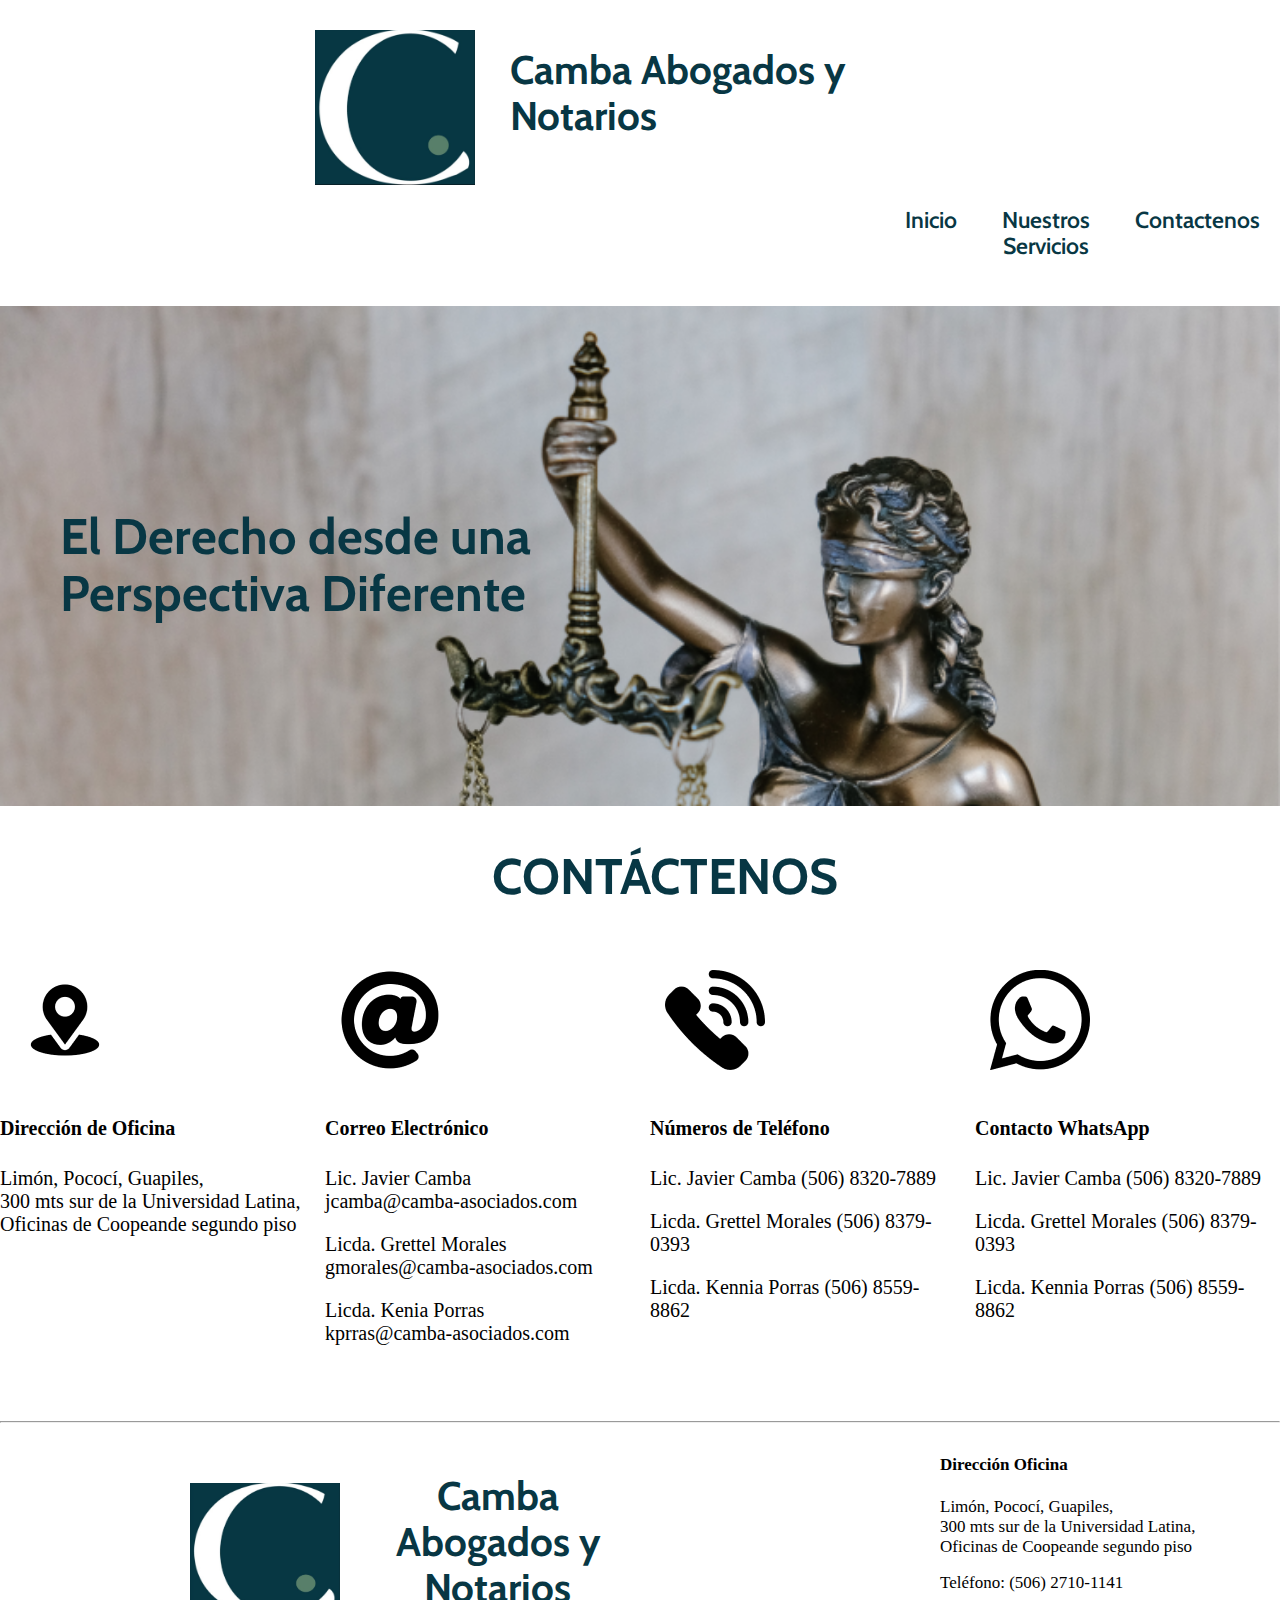
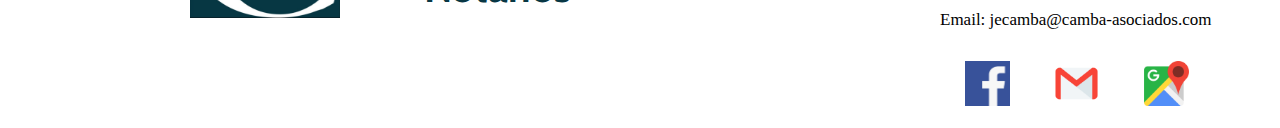
==== contactenos.html @ 41d9d63f "update" ====
<!DOCTYPE html>
<html lang="es">
<head>
    <meta charset="UTF-8">
    <meta http-equiv="X-UA-Compatible" content="IE=edge">
    <meta name="viewport" content="width=device-width, initial-scale=1.0">
    <title>Camba & Asociados</title>
    <link rel="stylesheet" href="css/normalize.css">
    <link rel="preconnect" href="https://fonts.googleapis.com">
    <link rel="preconnect" href="https://fonts.gstatic.com" crossorigin>
    <link href="https://fonts.googleapis.com/css2?family=Cabin:wght@500&display=swap" rel="stylesheet">
    <link href="css/style.css" rel="stylesheet">
</head>
<body>
    <header>
        <img class="top-logo" src="images/logo-blanco1.png" alt="logo">
        <h1>Camba Abogados y Notarios<h1>

            <nav class="barra-navegacion">
                <a href="#">Inicio</a>
                <a href="#">Nuestros Servicios</a>
                <a href="#">Contactenos</a>
            </nav>

    </header>
    <section class="hero">
        <div>
            <h2 class="quote">El Derecho desde una <br> Perspectiva Diferente</h2>
            </div>            
        </div><!--contenido hero-->
    </section> 
    
    <main>        
        <section>
            <h2 class="contacto">CONTÁCTENOS</h2>
            <div class="bloques">
                <div class="bloque">
                    <img src="images/address-icon.png" alt="address">
                    <h4 class="bloque__titulo">Dirección de Oficina</h4>
                    <p>Limón, Pococí, Guapiles, <br>300 mts sur de la Universidad Latina, <br>Oficinas de Coopeande segundo piso</p>
                    <iframe src="https://www.google.com/maps/embed?pb=!1m14!1m8!1m3!1d15706.594326573171!2d-83.7876982!3d10.2091665!3m2!1i1024!2i768!4f13.1!3m3!1m2!1s0x8fa0b873ca61c4b9%3A0x73fcfeb5be4cdff4!2sCoopeAnde%20Gu%C3%A1piles!5e0!3m2!1ses-419!2scr!4v1677804768392!5m2!1ses-419!2scr" width="300" height="150" style="border:0;" allowfullscreen="" loading="lazy" referrerpolicy="no-referrer-when-downgrade"></iframe>
                </div>

                <div class="bloque">
                    <img src="images/email-icon.png" alt="email">
                    <h4 class="bloque__titulo">Correo Electrónico</h4>
                    <p>Lic. Javier Camba<br>jcamba@camba-asociados.com</p>
                    <p>Licda. Grettel Morales<br>gmorales@camba-asociados.com</p>
                    <p>Licda. Kenia Porras<br>kprras@camba-asociados.com</p>
                </div>

                <div class="bloque">
                    <img src="images/phone-icon.png" alt="phone">
                    <h4>Números de Teléfono</h4>
                    <p>Lic. Javier Camba (506) 8320-7889</p>
                    <p>Licda. Grettel Morales (506) 8379-0393</p>
                    <p>Licda. Kennia Porras (506) 8559-8862</p>
                </div>

                <div class="bloque">
                    <img src="images/whatsapp-icon.png" alt="whatsapp">
                    <h4>Contacto WhatsApp</h4>
                    <p>Lic. Javier Camba (506) 8320-7889</p>
                    <p>Licda. Grettel Morales (506) 8379-0393</p>
                    <p>Licda. Kennia Porras (506) 8559-8862</p>
                </div>
            </div>
        </section>    
    </main>
    <hr>
    <footer>
        <section class="abogados">
            <img class="bottom-logo" src="images/logo-blanco1.png" alt="logo">
            <h3 class="abogados-titulo">Camba Abogados y Notarios</h3>       
        </section>
        <div class="contact">
            <h4>Dirección Oficina</h4>
            <p>Limón, Pococí, Guapiles, <br>300 mts sur de la Universidad Latina, <br>Oficinas de Coopeande segundo piso</p>
            <p>Teléfono: (506) 2710-1141</p>
            <p>Email: jecamba@camba-asociados.com</p>
            <a href="https://www.facebook.com/profile.php?id=100090174113965&mibextid=LQQJ4d" target="_blank"><img src="images/facebook.png" alt="facebook logo" class="icon"></a>
            <a href="mailto:jecamba-asociados.com" target="_blank"><img src="images/email.png" alt="gmail logo" class="icon"></a> 
            <a href="#" target="_blank"><img src="images/location.png" alt="ubicacion" class="icon"></a>
        </div>       
    </footer>
</body>
</html>
---- css/style.css ----
:root {
    --primario: #8f9e93;
    --secundario: #d9d9b4;
    --claro: #527f49;
    --oscuro: #083744;
    
    --fuenteHeading: 'cabin', sans-serif;
}

/* Globales */
html {
    font-size: 62.5%;
    box-sizing: border-box;  /*hack para box model*/
    scroll-snap-type: y mandatory;
}

*, *:before, *:after {
    box-sizing: inherit;
  }  

body {
    font-size: 20px;
    background: white;
    justify-content: space-evenly;
}

  .hero {
    background-image: url(../images/law.png);
    background-repeat: no-repeat center;
    background-size: cover;
    height: 500px;
    position: relative;
    padding: 1rem;
}

h1 {
    font-family: var(--fuenteHeading);
    color: var(--oscuro);
    padding: .5em;
}

h2 {
    font-family: var(--fuenteHeading);
    font-size: 50px; 
    color: var(--oscuro);
    margin-left: 50px; 
    margin-bottom: 50px;
    padding-top: 15rem;
}

h3 {
    font-family: var(--fuenteHeading);
    text-align: center;
    font-size: 40px;
    color: var(--oscuro);
}

/*barra Nav*/
.barra-navegacion {
    display: flex;
    flex-direction: column;
}

@media(min-width: 768px) {
    .barra-navegacion {
       flex-direction: row;
       justify-content: space-evenly; 
    }
}

.barra-navegacion, a {
    text-align: center;
    text-decoration: none;
    font-size: 2rem;
    font-weight: 600;
    color: var(--oscuro);
    font-size: 23px; 
    margin-top: 80px;    
}

/*SERVICIOS*/
.servicios li {
    text-align: center;
    list-style-type: none;
    padding: 1rem;
}

img {
    float: center; 
    padding: 1.5rem;
}

/*HEADER*/

header {
    display: grid;
    grid-template-columns: 1fr 2fr 2fr;
}

.talento {
    text-align: justify;
    margin: 50px;
}

.top-logo {
    width: 190px;
    height: 200px;
    margin-left: 30rem;
    padding-top: 3rem;
}

.icon {
    width: 75px;
    height: 75px;
    margin-left: 1rem;
}

/*NUESTRO TALENTO*/
.talento {
    justify-content: center;
    padding: 3rem;
    font-size: 1.5rem;
    font-family: var(--fuenteHeading);
}

.foto {
    float: left;
    margin-right: 25px;
    width: 30rem;
    height: 350px;
}

/*FOOTER*/
footer {
    display: grid;
    grid-template-columns: 2fr 2fr;
}

.bottom-logo {
    width: 180px;
    height: 200px;
    float: left;
    margin-left: 175px;
    padding-top: 5rem;
}   

.contact {
    float: right;
    margin-left: 300px;
    font-size: 17px;
}


/*CONTACT US*/
.contacto {
    text-align: center;
    padding: 0%;
}

.bloques {
    display: grid;
    grid-template-columns: repeat(4, 1fr);
    gap: 2rem;
}
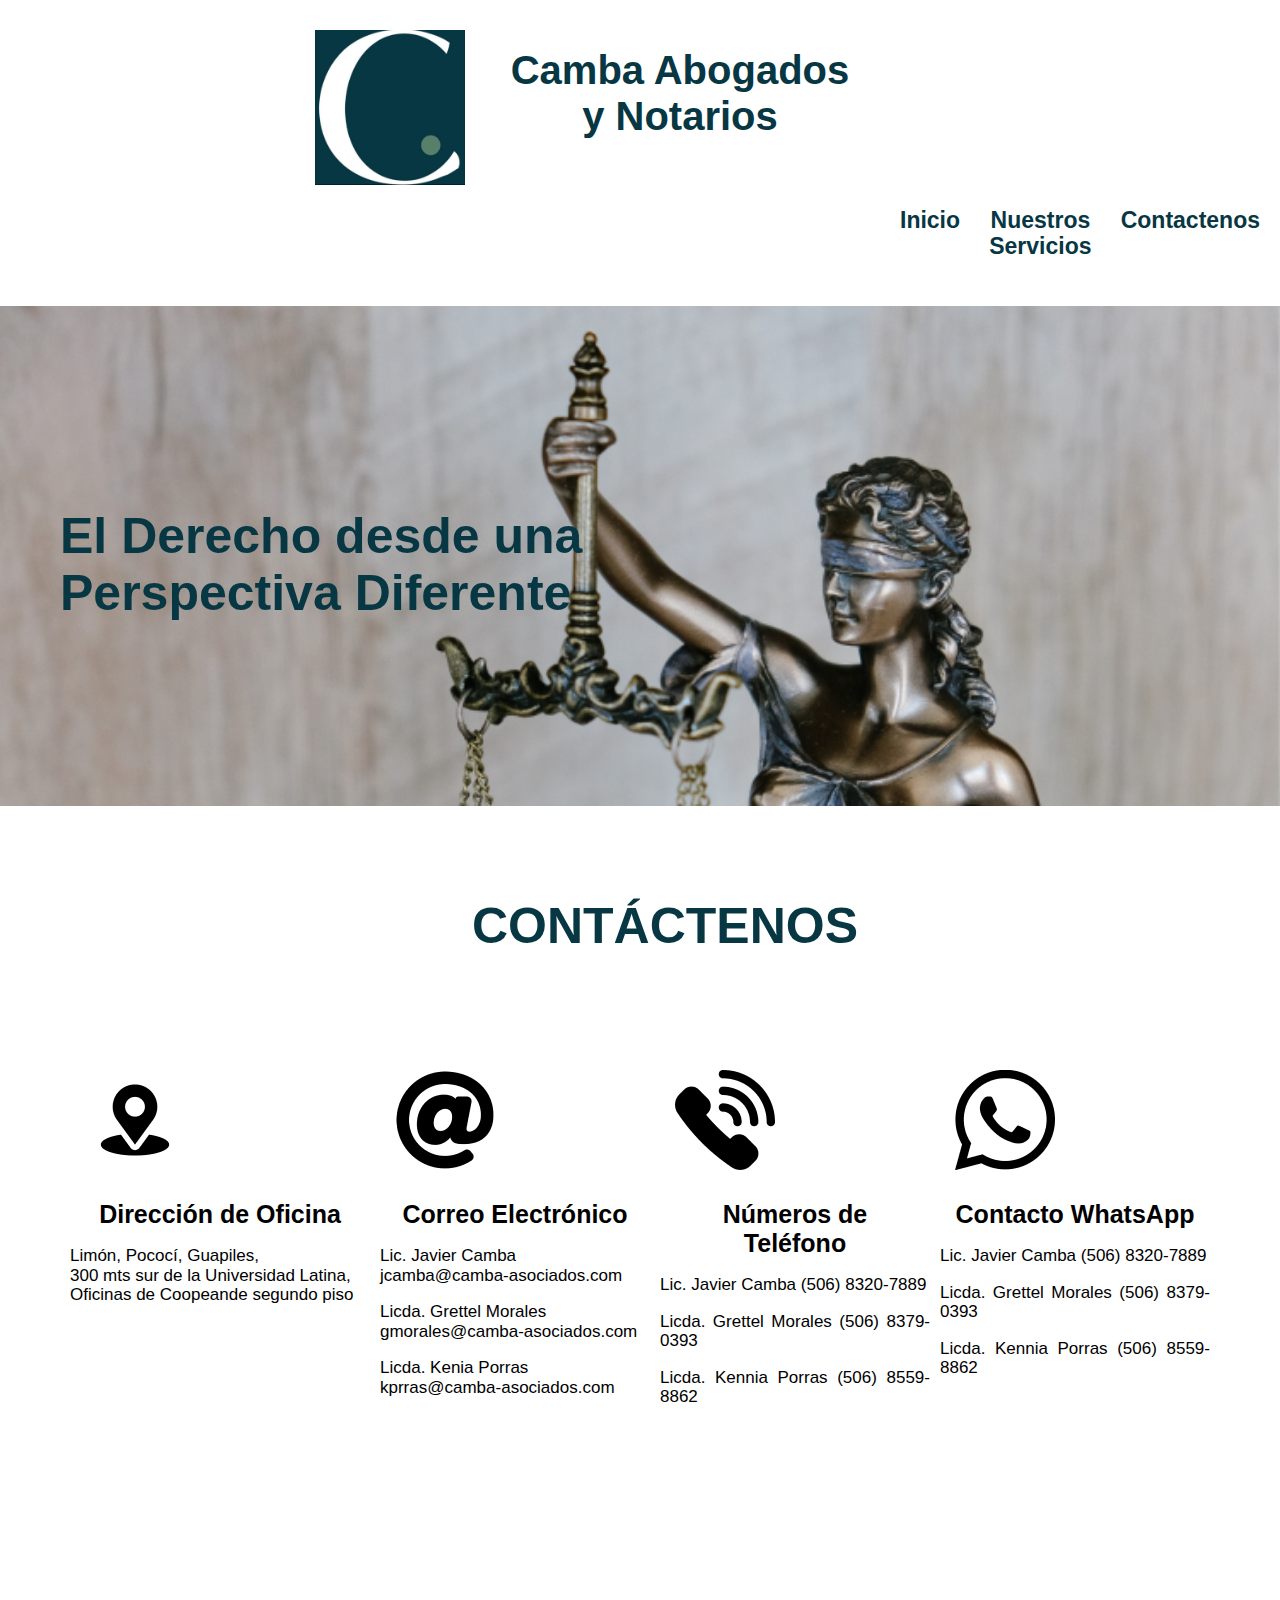
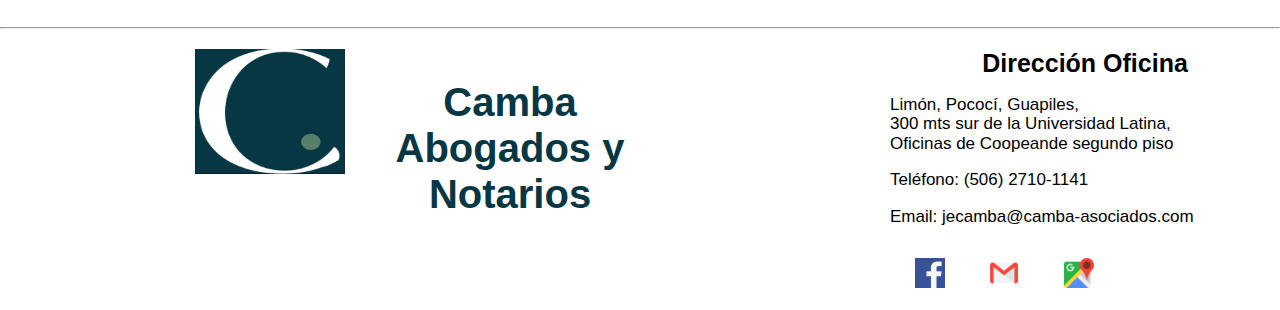
==== commit 67200785: "updates" ====
--- a/contactenos.html
+++ b/contactenos.html
@@ -17,9 +17,9 @@
         <h1>Camba Abogados y Notarios<h1>
 
             <nav class="barra-navegacion">
-                <a href="#">Inicio</a>
-                <a href="#">Nuestros Servicios</a>
-                <a href="#">Contactenos</a>
+                <a href="index.html">Inicio</a>
+                <a href="nuestros-servicios.html">Nuestros Servicios</a>
+                <a href="contactenos.html">Contactenos</a>
             </nav>
 
     </header>
@@ -31,8 +31,8 @@
     </section> 
     
     <main>        
-        <section>
-            <h2 class="contacto">CONTÁCTENOS</h2>
+        <section class="contacto">
+            <h2 class="contacto__titulo">CONTÁCTENOS</h2>
             <div class="bloques">
                 <div class="bloque">
                     <img src="images/address-icon.png" alt="address">
--- a/css/style.css
+++ b/css/style.css
@@ -4,7 +4,8 @@
     --claro: #527f49;
     --oscuro: #083744;
     
-    --fuenteHeading: 'cabin', sans-serif;
+    --fuenteHeading: 'PT Sans', sans-serif;
+    --fuenteParrafos: 'Open Sans', sans-serif;
 }
 
 /* Globales */
@@ -37,6 +38,7 @@
     font-family: var(--fuenteHeading);
     color: var(--oscuro);
     padding: .5em;
+    text-align: center;
 }
 
 h2 {
@@ -53,12 +55,37 @@
     text-align: center;
     font-size: 40px;
     color: var(--oscuro);
+}
+
+h4{
+    font-size: 25px;
+    text-align: center;
+    font-family:var(--fuenteHeading);
+    margin: 1rem;
+}
+
+h5 {
+    font-family: var(--fuenteHeading);
+    font-size: 20px;
+    margin: auto;
+}
+
+p {
+    font-family: var(--fuenteParrafos);
+    font-size: 17px;
 }
 
 /*barra Nav*/
 .barra-navegacion {
     display: flex;
     flex-direction: column;
+}
+
+.date {
+    text-align: center;
+    font-family: var(--fuenteHeading);
+    color: var(--oscuro);
+    font: bold;
 }
 
 @media(min-width: 768px) {
@@ -80,9 +107,10 @@
 
 /*SERVICIOS*/
 .servicios li {
-    text-align: center;
-    list-style-type: none;
+    text-align: justify;
+    list-style-type: circle;
     padding: 1rem;
+    margin-left: 45rem;
 }
 
 img {
@@ -103,15 +131,15 @@
 }
 
 .top-logo {
-    width: 190px;
+    width: 180px;
     height: 200px;
     margin-left: 30rem;
     padding-top: 3rem;
 }
 
 .icon {
-    width: 75px;
-    height: 75px;
+    width: 60px;
+    height: 60px;
     margin-left: 1rem;
 }
 
@@ -126,8 +154,14 @@
 .foto {
     float: left;
     margin-right: 25px;
-    width: 30rem;
-    height: 350px;
+    width: 35rem;
+    height: 44rem;
+}
+
+.subtitle{
+    font-size: 20px;
+    font: bold;
+    padding: 0%;
 }
 
 /*FOOTER*/
@@ -138,30 +172,51 @@
 
 .bottom-logo {
     width: 180px;
-    height: 200px;
+    height: 150px;
     float: left;
-    margin-left: 175px;
-    padding-top: 5rem;
+    margin-right: 20px;
+    padding-top: 1rem;
+    margin-left: 180px;
 }   
 
 .contact {
     float: right;
-    margin-left: 300px;
+    margin-left: 250px;
     font-size: 17px;
 }
 
+.footer-info {
+    text-align: center;
+    font-size: 15px;
+}
+
+.abogados-titulo {
+    text-align: center;
+}
+
+.address {
+    text-align: justify;
+}
 
 /*CONTACT US*/
 .contacto {
-    text-align: center;
-    padding: 0%;
+    text-align: justify;
+    margin-right: 7rem;
+    margin-left: 7rem;
+    margin-bottom: 15rem;    
+}
+
+.contacto__titulo {
+    text-align: center;
+    padding: 5rem;
 }
 
 .bloques {
     display: grid;
     grid-template-columns: repeat(4, 1fr);
-    gap: 2rem;
-}
-
-
-
+    gap: 1rem;
+    margin: auto;
+}
+
+
+
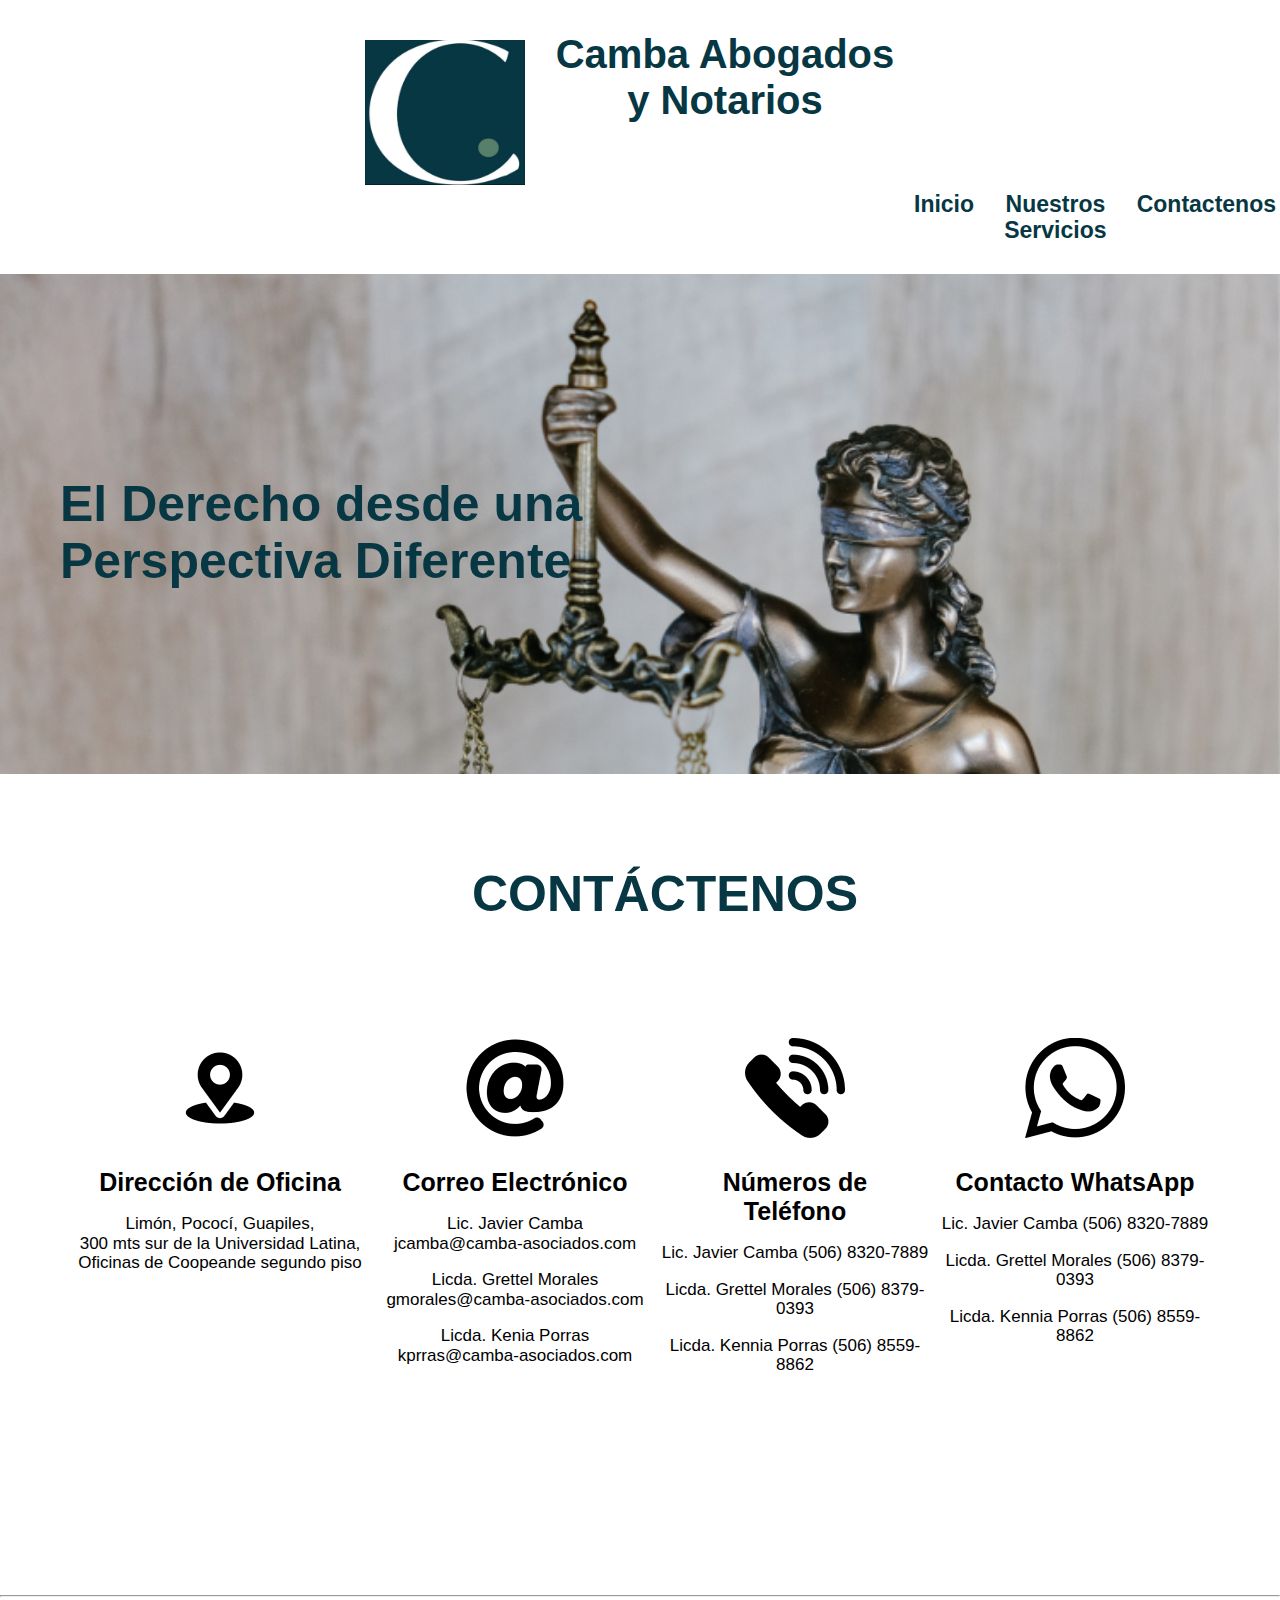
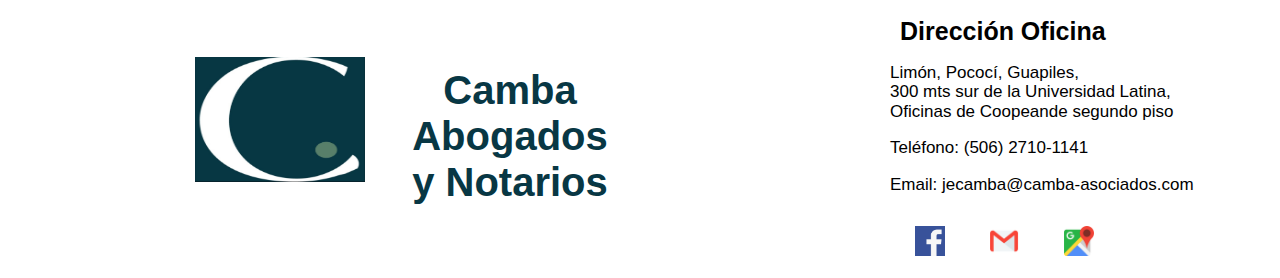
==== commit f9874925: "updates" ====
--- a/contactenos.html
+++ b/contactenos.html
@@ -35,14 +35,14 @@
             <h2 class="contacto__titulo">CONTÁCTENOS</h2>
             <div class="bloques">
                 <div class="bloque">
-                    <img src="images/address-icon.png" alt="address">
+                    <img class="icono" src="images/address-icon.png" alt="address">
                     <h4 class="bloque__titulo">Dirección de Oficina</h4>
                     <p>Limón, Pococí, Guapiles, <br>300 mts sur de la Universidad Latina, <br>Oficinas de Coopeande segundo piso</p>
                     <iframe src="https://www.google.com/maps/embed?pb=!1m14!1m8!1m3!1d15706.594326573171!2d-83.7876982!3d10.2091665!3m2!1i1024!2i768!4f13.1!3m3!1m2!1s0x8fa0b873ca61c4b9%3A0x73fcfeb5be4cdff4!2sCoopeAnde%20Gu%C3%A1piles!5e0!3m2!1ses-419!2scr!4v1677804768392!5m2!1ses-419!2scr" width="300" height="150" style="border:0;" allowfullscreen="" loading="lazy" referrerpolicy="no-referrer-when-downgrade"></iframe>
                 </div>
 
                 <div class="bloque">
-                    <img src="images/email-icon.png" alt="email">
+                    <img class="icono" src="images/email-icon.png" alt="email">
                     <h4 class="bloque__titulo">Correo Electrónico</h4>
                     <p>Lic. Javier Camba<br>jcamba@camba-asociados.com</p>
                     <p>Licda. Grettel Morales<br>gmorales@camba-asociados.com</p>
@@ -50,7 +50,7 @@
                 </div>
 
                 <div class="bloque">
-                    <img src="images/phone-icon.png" alt="phone">
+                    <img class="icono" src="images/phone-icon.png" alt="phone">
                     <h4>Números de Teléfono</h4>
                     <p>Lic. Javier Camba (506) 8320-7889</p>
                     <p>Licda. Grettel Morales (506) 8379-0393</p>
@@ -58,7 +58,7 @@
                 </div>
 
                 <div class="bloque">
-                    <img src="images/whatsapp-icon.png" alt="whatsapp">
+                    <img class="icono" src="images/whatsapp-icon.png" alt="whatsapp">
                     <h4>Contacto WhatsApp</h4>
                     <p>Lic. Javier Camba (506) 8320-7889</p>
                     <p>Licda. Grettel Morales (506) 8379-0393</p>
@@ -74,7 +74,7 @@
             <h3 class="abogados-titulo">Camba Abogados y Notarios</h3>       
         </section>
         <div class="contact">
-            <h4>Dirección Oficina</h4>
+            <h4 class="address">Dirección Oficina</h4>
             <p>Limón, Pococí, Guapiles, <br>300 mts sur de la Universidad Latina, <br>Oficinas de Coopeande segundo piso</p>
             <p>Teléfono: (506) 2710-1141</p>
             <p>Email: jecamba@camba-asociados.com</p>
--- a/css/style.css
+++ b/css/style.css
@@ -37,7 +37,7 @@
 h1 {
     font-family: var(--fuenteHeading);
     color: var(--oscuro);
-    padding: .5em;
+    padding: .1em;
     text-align: center;
 }
 
@@ -88,13 +88,6 @@
     font: bold;
 }
 
-@media(min-width: 768px) {
-    .barra-navegacion {
-       flex-direction: row;
-       justify-content: space-evenly; 
-    }
-}
-
 .barra-navegacion, a {
     text-align: center;
     text-decoration: none;
@@ -102,15 +95,18 @@
     font-weight: 600;
     color: var(--oscuro);
     font-size: 23px; 
-    margin-top: 80px;    
+    margin-top: 80px;  
+    flex-direction: row;
+    justify-content: space-evenly;   
 }
 
 /*SERVICIOS*/
 .servicios li {
     text-align: justify;
     list-style-type: circle;
-    padding: 1rem;
+    padding: 3rem;
     margin-left: 45rem;
+    font-size: 2.5rem;
 }
 
 img {
@@ -127,14 +123,14 @@
 
 .talento {
     text-align: justify;
-    margin: 50px;
+    margin: 60px;
 }
 
 .top-logo {
-    width: 180px;
+    width: 190px;
     height: 200px;
-    margin-left: 30rem;
-    padding-top: 3rem;
+    margin-left: 35rem;
+    padding-top: 4rem;
 }
 
 .icon {
@@ -171,11 +167,11 @@
 }
 
 .bottom-logo {
-    width: 180px;
-    height: 150px;
+    width: 200px;
+    height: 190px;
     float: left;
     margin-right: 20px;
-    padding-top: 1rem;
+    padding-top: 5rem;
     margin-left: 180px;
 }   
 
@@ -192,6 +188,7 @@
 
 .abogados-titulo {
     text-align: center;
+    padding: 2rem;
 }
 
 .address {
@@ -216,7 +213,6 @@
     grid-template-columns: repeat(4, 1fr);
     gap: 1rem;
     margin: auto;
-}
-
-
-
+    text-align: center;
+}
+
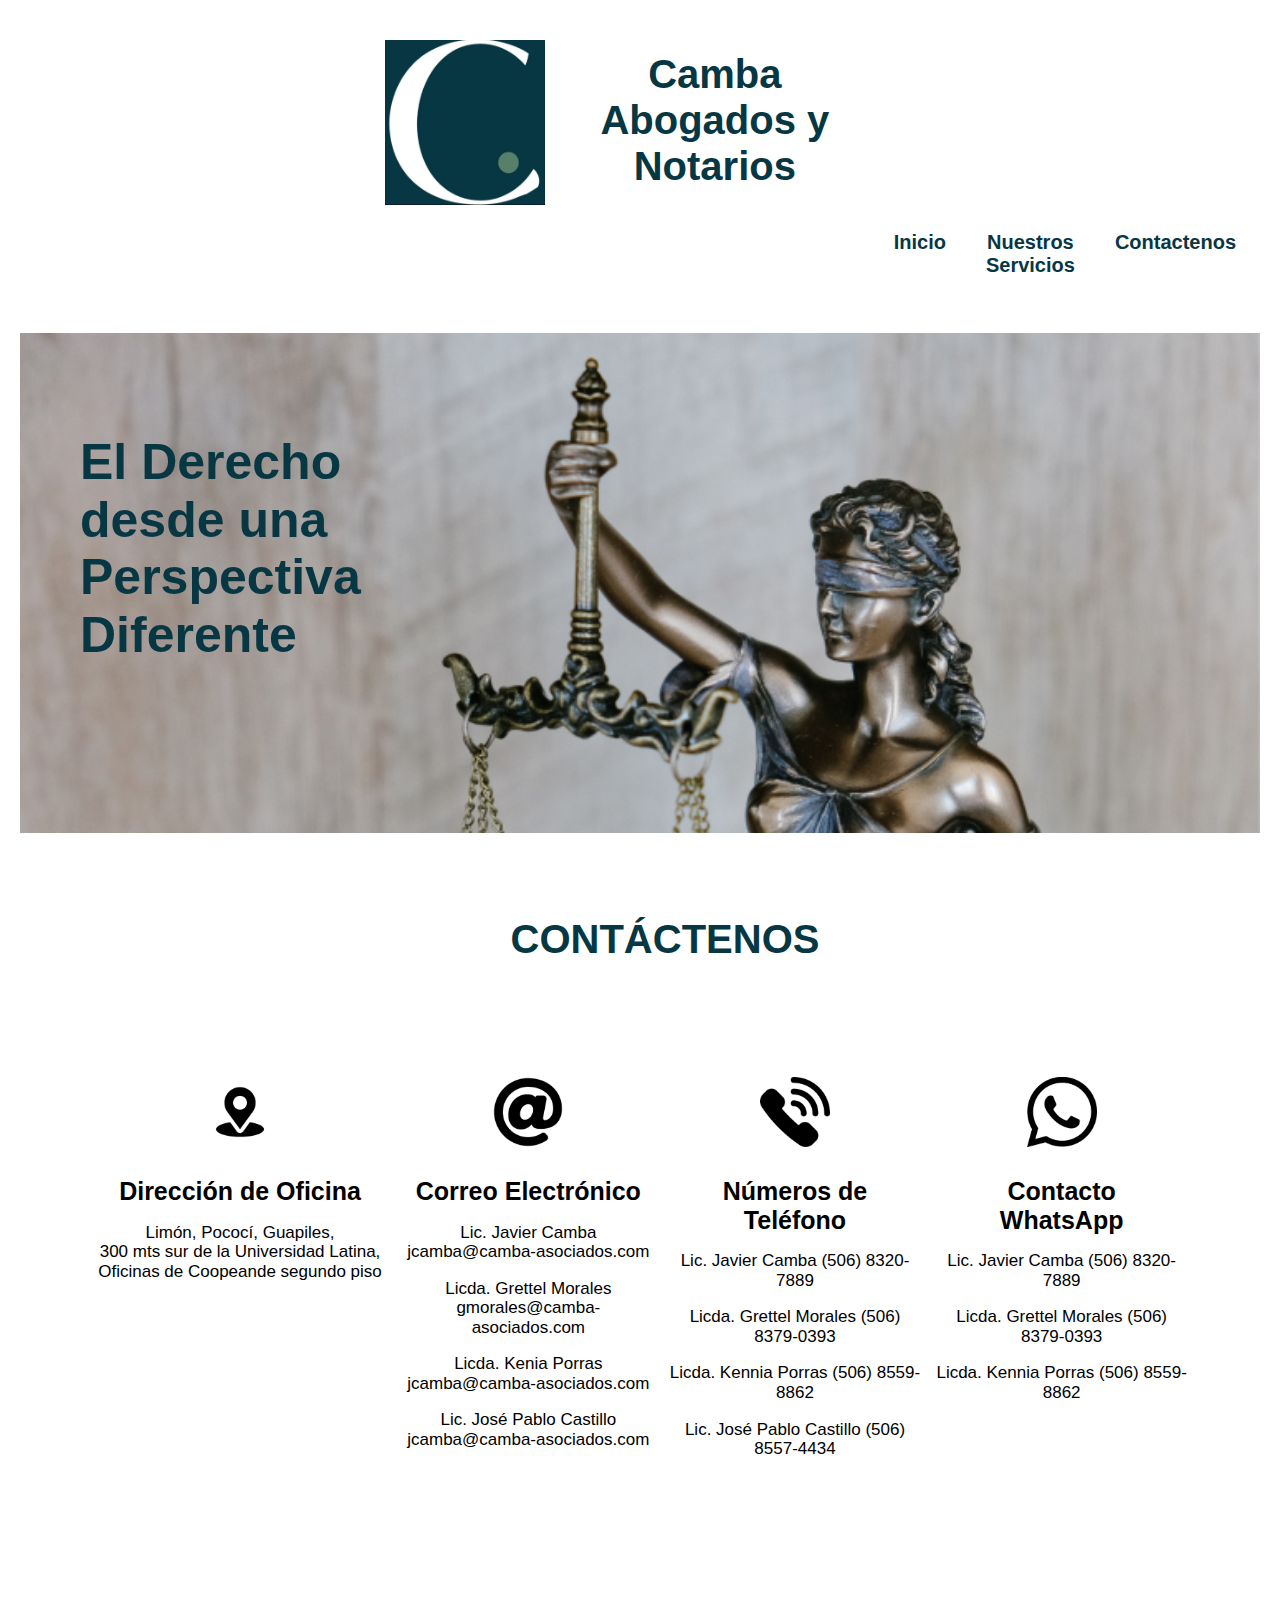
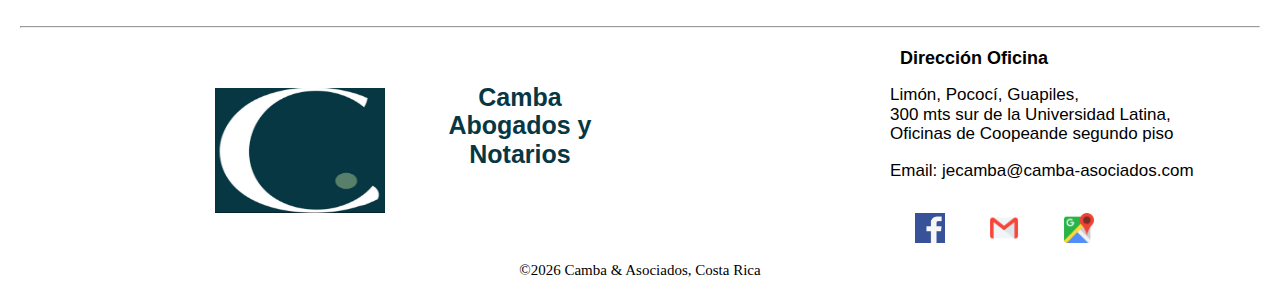
==== commit f7be34a3: "updates" ====
--- a/contactenos.html
+++ b/contactenos.html
@@ -10,6 +10,8 @@
     <link rel="preconnect" href="https://fonts.gstatic.com" crossorigin>
     <link href="https://fonts.googleapis.com/css2?family=Cabin:wght@500&display=swap" rel="stylesheet">
     <link href="css/style.css" rel="stylesheet">
+    <link href="css/medium.css" rel="stylesheet">
+    <link href="css/large.css" rel="stylesheet">
 </head>
 <body>
     <header>
@@ -18,14 +20,14 @@
 
             <nav class="barra-navegacion">
                 <a href="index.html">Inicio</a>
-                <a href="nuestros-servicios.html">Nuestros Servicios</a>
+                <a href="nuestros-servicios.html">Nuestros<br> Servicios</a>
                 <a href="contactenos.html">Contactenos</a>
             </nav>
 
     </header>
     <section class="hero">
         <div>
-            <h2 class="quote">El Derecho desde una <br> Perspectiva Diferente</h2>
+            <h2 class="quote">El Derecho<br> desde una <br>Perspectiva<br> Diferente</h2>
             </div>            
         </div><!--contenido hero-->
     </section> 
@@ -46,7 +48,8 @@
                     <h4 class="bloque__titulo">Correo Electrónico</h4>
                     <p>Lic. Javier Camba<br>jcamba@camba-asociados.com</p>
                     <p>Licda. Grettel Morales<br>gmorales@camba-asociados.com</p>
-                    <p>Licda. Kenia Porras<br>kprras@camba-asociados.com</p>
+                    <p>Licda. Kenia Porras<br>jcamba@camba-asociados.com</p>
+                    <p>Lic. José Pablo Castillo<br>jcamba@camba-asociados.com</p>
                 </div>
 
                 <div class="bloque">
@@ -55,6 +58,7 @@
                     <p>Lic. Javier Camba (506) 8320-7889</p>
                     <p>Licda. Grettel Morales (506) 8379-0393</p>
                     <p>Licda. Kennia Porras (506) 8559-8862</p>
+                    <p>Lic. José Pablo Castillo (506) 8557-4434</p>
                 </div>
 
                 <div class="bloque">
@@ -76,12 +80,16 @@
         <div class="contact">
             <h4 class="address">Dirección Oficina</h4>
             <p>Limón, Pococí, Guapiles, <br>300 mts sur de la Universidad Latina, <br>Oficinas de Coopeande segundo piso</p>
-            <p>Teléfono: (506) 2710-1141</p>
             <p>Email: jecamba@camba-asociados.com</p>
-            <a href="https://www.facebook.com/profile.php?id=100090174113965&mibextid=LQQJ4d" target="_blank"><img src="images/facebook.png" alt="facebook logo" class="icon"></a>
-            <a href="mailto:jecamba-asociados.com" target="_blank"><img src="images/email.png" alt="gmail logo" class="icon"></a> 
-            <a href="#" target="_blank"><img src="images/location.png" alt="ubicacion" class="icon"></a>
-        </div>       
+            <a class="social" href="https://www.facebook.com/profile.php?id=100090174113965&mibextid=LQQJ4d" target="_blank"><img src="images/facebook.png" alt="facebook logo" class="icon"></a>
+            <a class="social" href="mailto:jecamba-asociados.com" target="_blank"><img src="images/email.png" alt="gmail logo" class="icon"></a> 
+            <a class="social" href="#" target="_blank"><img src="images/location.png" alt="ubicacion" class="icon"></a> 
+        
+        </div>      
     </footer>
+    <div class="footer-info">&copy;<span id="currentyear"></span> Camba & Asociados, Costa Rica</div>
+    <script src="js/date.js"></script>
+    <script src="js/ham.js"></script>
+
 </body>
 </html>--- a/css/style.css
+++ b/css/style.css
@@ -20,16 +20,17 @@
   }  
 
 body {
-    font-size: 20px;
+    font-size: 8px;
     background: white;
     justify-content: space-evenly;
+    padding: 1em;
 }
 
   .hero {
     background-image: url(../images/law.png);
     background-repeat: no-repeat center;
     background-size: cover;
-    height: 500px;
+    height: 280px;
     position: relative;
     padding: 1rem;
 }
@@ -43,11 +44,11 @@
 
 h2 {
     font-family: var(--fuenteHeading);
-    font-size: 50px; 
+    font-size: 20px; 
     color: var(--oscuro);
-    margin-left: 50px; 
-    margin-bottom: 50px;
-    padding-top: 15rem;
+    margin-left: 13px; 
+    margin-bottom: 20px;
+    padding-top: 5rem;
 }
 
 h3 {
@@ -75,68 +76,96 @@
     font-size: 17px;
 }
 
+
+
+/*SERVICIOS*/
+.servicios li {
+    text-align: left;
+    list-style-type: circle;
+    padding: 2rem;
+    margin-left: 8rem;
+    font-size: 2.5rem;
+}
+
+img {
+    float: center; 
+    padding: 1rem;
+}
+
+/*HEADER*/
+
+header {
+    display: grid;
+    grid-template-columns: 1fr 1fr 2fr;
+}
+
+.talento {
+    text-align: justify;
+    margin: auto;
+}
+
+.top-logo {
+    width: 110px;
+    height: 105px;
+    margin-left: 3rem;
+    padding-top: 1rem;
+}
+
 /*barra Nav*/
 .barra-navegacion {
     display: flex;
+}
+
+/*HAM MENU*/
+/* Small/Phone View ***************/
+nav {
+	margin: 0 auto;
+    max-height: 750px;
+}
+.barra-navegacion {
+	list-style: none;
     flex-direction: column;
-}
-
-.date {
-    text-align: center;
-    font-family: var(--fuenteHeading);
-    color: var(--oscuro);
-    font: bold;
-}
-
-.barra-navegacion, a {
-    text-align: center;
-    text-decoration: none;
-    font-size: 2rem;
-    font-weight: 600;
-    color: var(--oscuro);
-    font-size: 23px; 
-    margin-top: 80px;  
-    flex-direction: row;
-    justify-content: space-evenly;   
-}
-
-/*SERVICIOS*/
-.servicios li {
-    text-align: justify;
-    list-style-type: circle;
-    padding: 3rem;
-    margin-left: 45rem;
-    font-size: 2.5rem;
-}
-
-img {
-    float: center; 
-    padding: 1.5rem;
-}
-
-/*HEADER*/
-
-header {
-    display: grid;
-    grid-template-columns: 1fr 2fr 2fr;
-}
-
-.talento {
-    text-align: justify;
-    margin: 60px;
-}
-
-.top-logo {
-    width: 190px;
-    height: 200px;
-    margin-left: 35rem;
-    padding-top: 4rem;
-}
-
-.icon {
-    width: 60px;
-    height: 60px;
-    margin-left: 1rem;
+    margin: auto;
+}
+.barra-navegacion li:first-child {
+	display: block;
+}
+.barra-navegacion li {
+	display: none;
+}
+.barra-navegacion a {
+	display: block;
+	padding: .5rem;
+	text-align: center;
+	text-decoration: none;
+	color: var(--oscuro);
+	font-weight: 700;
+	transition: 0.5s;
+	font-size: 1.5rem;
+    margin-top: 10px;
+
+}
+
+.barra-navegacion a.ham::before {
+	content: "";
+}
+
+.barra-navegacion a:hover {
+	color: var(--secundario);
+	background-color: var(--secundario);
+}
+
+/* the onclick JS toggles the .reponsive class from display none (.navigation li) to display block because the responsive class is added to the end of the class list like this in HTML.
+  <ul class="navigation responsive">
+*/
+.responsive li {
+	display: block;
+    padding: 0.5rem;
+    margin-bottom: auto;
+}
+
+.responsive a.ham::before {
+	content: "";
 }
 
 /*NUESTRO TALENTO*/
@@ -149,8 +178,8 @@
 
 .foto {
     float: left;
-    margin-right: 25px;
-    width: 35rem;
+    margin-right: 15px;
+    width: 30rem;
     height: 44rem;
 }
 
@@ -167,52 +196,65 @@
 }
 
 .bottom-logo {
-    width: 200px;
     height: 190px;
     float: left;
-    margin-right: 20px;
-    padding-top: 5rem;
-    margin-left: 180px;
+    margin-right: 5px;
+    padding-top: 3rem;
 }   
 
 .contact {
     float: right;
-    margin-left: 250px;
-    font-size: 17px;
+    margin-left: 30px;
+    font-size: 10px;
 }
 
 .footer-info {
     text-align: center;
+    font-size: 5px;
+}
+
+.abogados-titulo {
+    text-align: center;
+    padding: 1rem;
     font-size: 15px;
-}
-
-.abogados-titulo {
-    text-align: center;
-    padding: 2rem;
 }
 
 .address {
     text-align: justify;
-}
+    font-size: 18px;
+}
+
+.icon {
+    width: 40px;
+    height: 40px;
+    margin-left: .1rem;
+}
+
 
 /*CONTACT US*/
 .contacto {
     text-align: justify;
     margin-right: 7rem;
-    margin-left: 7rem;
-    margin-bottom: 15rem;    
+    margin-left: 3rem;
+    margin-bottom: 10rem;    
 }
 
 .contacto__titulo {
     text-align: center;
-    padding: 5rem;
+    padding: 1rem;
+    font-size: 40px;
 }
 
 .bloques {
     display: grid;
-    grid-template-columns: repeat(4, 1fr);
+    grid-template-columns: 1fr;
     gap: 1rem;
     margin: auto;
     text-align: center;
 }
 
+.icono {
+    width: 10rem;
+    height: 10rem;
+}
+
--- a/css/medium.css
+++ b/css/medium.css
@@ -0,0 +1,214 @@
+@media only screen and (min-width: 37em) {
+    body {
+        font-size: 10px;
+        background: white;
+        justify-content: space-evenly;
+    }
+    
+      .hero {
+        background-image: url(../images/law.png);
+        background-repeat: no-repeat center;
+        background-size: cover;
+        height: 300px;
+        position: relative;
+        padding: 1rem;
+    }
+    
+    h1 {
+        font-family: var(--fuenteHeading);
+        color: var(--oscuro);
+        padding: .3em;
+        text-align: center;
+    }
+    
+    h2 {
+        font-family: var(--fuenteHeading);
+        font-size: 20px; 
+        color: var(--oscuro);
+        margin-left: 20px; 
+        margin-bottom: 20px;
+        padding-top: 5rem;
+    }
+    
+    h3 {
+        font-family: var(--fuenteHeading);
+        text-align: center;
+        font-size: 20px;
+        color: var(--oscuro);
+    }
+    
+    h4{
+        font-size: 10px;
+        text-align: center;
+        font-family:var(--fuenteHeading);
+        margin: 1rem;
+    }
+    
+    h5 {
+        font-family: var(--fuenteHeading);
+        font-size: 10px;
+        margin: auto;
+    }
+    
+    p {
+        font-family: var(--fuenteParrafos);
+        font-size: 10px;
+    }
+
+    .top-logo {
+        width: 120px;
+        height: 110px;
+        margin-left: 15rem;
+        padding-top: 1rem;
+    }
+/*barra Nav*/
+.barra-navegacion {
+    display: flex;
+    flex-direction: column;
+}
+
+.barra-navegacion {
+    display: flex;
+}
+.barra-navegacion li {
+    display: block; /* change state in small view */
+    flex: 1 1 auto;
+}
+.barra-navegacion a {
+    text-align: center;
+}
+.barra-navegacion li:first-child {
+    display: none;
+}
+
+.barra-navegacion, a {
+    text-align: center;
+    text-decoration: none;
+    font-size: 1rem;
+    font-weight: 400;
+    color: var(--oscuro);
+    font-size: 13px; 
+    margin-top: 50px;  
+    flex-direction: row;
+    justify-content: space-evenly;   
+}
+
+/*SERVICIOS*/
+.servicios li {
+    text-align: justify;
+    list-style-type: circle;
+    padding: 2rem;
+    margin-left: 25rem;
+    font-size: 1.5rem;
+}
+
+img {
+    float: center; 
+    padding: 1rem;
+}
+
+/*HEADER*/
+
+header {
+    display: grid;
+    grid-template-columns: 1fr 1fr;
+}
+
+.talento {
+    text-align: justify;
+    margin: 60px;
+}
+
+.top-logo {
+    width: 130px;
+    height: 150px;
+    margin-left: 25rem;
+    padding-top: 2rem;
+}
+
+.icon {
+    width: 40px;
+    height: 40px;
+    margin-left: 1rem;
+}
+
+/*NUESTRO TALENTO*/
+.talento {
+    justify-content: center;
+    padding: 3rem;
+    font-size: 1.5rem;
+    font-family: var(--fuenteHeading);
+}
+
+.foto {
+    float: left;
+    margin-right: 15px;
+    width: 25rem;
+    height: 34rem;
+}
+
+.subtitle{
+    font-size: 10px;
+    font: bold;
+    padding: 0%;
+}
+
+/*FOOTER*/
+footer {
+    display: grid;
+    grid-template-columns: 1fr 1fr;
+}
+
+.bottom-logo {
+    width: 150px;
+    height: 120px;
+    float: left;
+    margin-right: 10px;
+    padding-top: 5rem;
+    margin-left: 130px;
+}   
+
+.contact {
+    float: right;
+    margin-left: 150px;
+    font-size: 10px;
+}
+
+.footer-info {
+    text-align: center;
+    font-size: 10px;
+}
+
+.abogados-titulo {
+    text-align: center;
+    padding: 2rem;
+}
+
+.address {
+    text-align: justify;
+}
+
+/*CONTACT US*/
+.contacto {
+    text-align: justify;
+    margin-right: 5rem;
+    margin-left: 5rem;
+    margin-bottom: 10rem;    
+}
+
+.contacto__titulo {
+    text-align: center;
+    padding: 5rem;
+}
+
+.bloques {
+    display: grid;
+    grid-template-columns: repeat(3, 1fr);
+    gap: 1rem;
+    margin: auto;
+    text-align: center;
+}
+
+
+
+}--- a/css/large.css
+++ b/css/large.css
@@ -0,0 +1,194 @@
+@media only screen and (min-width: 60em) {
+    body {
+        font-size: 20px;
+        background: white;
+        justify-content: space-evenly;
+    }
+    
+    .hero {
+        background-image: url(../images/law.png);
+        background-repeat: no-repeat center;
+        background-size: cover;
+        height: 500px;
+        position: relative;
+        padding: 1rem;
+    }
+    
+    h1 {
+        font-family: var(--fuenteHeading);
+        color: var(--oscuro);
+        padding: .1em;
+        text-align: center;
+    }
+    
+    h2 {
+        font-family: var(--fuenteHeading);
+        font-size: 50px; 
+        color: var(--oscuro);
+        margin-left: 50px; 
+        margin-bottom: 50px;
+        padding-top: 5rem;
+    }
+    
+    h3 {
+        font-family: var(--fuenteHeading);
+        text-align: center;
+        font-size: 40px;
+        color: var(--oscuro);
+    }
+    
+    h4{
+        font-size: 25px;
+        text-align: center;
+        font-family:var(--fuenteHeading);
+        margin: 1rem;
+    }
+    
+    h5 {
+        font-family: var(--fuenteHeading);
+        font-size: 20px;
+        margin: auto;
+    }
+    
+    p {
+        font-family: var(--fuenteParrafos);
+        font-size: 17px;
+    }
+    
+    /*barra Nav*/
+    .barra-navegacion a {
+        display: block;
+        padding: 2rem;
+        text-align: center;
+        text-decoration: none;
+        color: var(--oscuro);
+        font-weight: 700;
+        transition: 0.5s;
+        font-size: 20px;
+        margin-bottom: 5px;
+        margin-top: 110px;
+    }
+    
+    .barra-navegacion a:hover {
+        color: var(--secundario);
+        background-color: var(--oscuro);
+    }
+
+    /*SERVICIOS*/
+    .servicios li {
+        text-align: justify;
+        list-style-type: circle;
+        padding: 3rem;
+        margin-left: 45rem;
+        font-size: 2.5rem;
+    }
+    
+    img {
+        float: center; 
+        padding: 1.5rem;
+    }
+    
+    /*HEADER*/
+    
+    header {
+        display: grid;
+        grid-template-columns: 1fr 2fr 2fr;
+    }
+    
+    .talento {
+        text-align: justify;
+        margin: 60px;
+    }
+    
+    .top-logo {
+        width: 190px;
+        height: 200px;
+        margin-left: 35rem;
+        padding-top: 2rem;
+    }
+    
+    .icon {
+        width: 60px;
+        height: 60px;
+        margin-left: 1rem;
+    }
+    
+    /*NUESTRO TALENTO*/
+    .talento {
+        justify-content: center;
+        padding: 3rem;
+        font-size: 1.5rem;
+        font-family: var(--fuenteHeading);
+    }
+    
+    .foto {
+        float: left;
+        margin-right: 25px;
+        width: 35rem;
+        height: 44rem;
+    }
+    
+    .subtitle{
+        font-size: 20px;
+        font: bold;
+        padding: 0%;
+    }
+    
+    /*FOOTER*/
+    footer {
+        display: grid;
+        grid-template-columns: 2fr 2fr;
+    }
+    
+    .bottom-logo {
+        width: 200px;
+        height: 190px;
+        float: left;
+        margin-right: 20px;
+        padding-top: 5rem;
+        margin-left: 180px;
+    }   
+    
+    .contact {
+        float: right;
+        margin-left: 250px;
+        font-size: 17px;
+    }
+    
+    .footer-info {
+        text-align: center;
+        font-size: 15px;
+    }
+    
+    .abogados-titulo {
+        text-align: center;
+        padding: 2rem;
+        font-size: 25px;
+    }
+    
+    .address {
+        text-align: justify;
+    }
+    
+    /*CONTACT US*/
+    .contacto {
+        text-align: justify;
+        margin-right: 7rem;
+        margin-left: 7rem;
+        margin-bottom: 15rem;    
+    }
+    
+    .contacto__titulo {
+        text-align: center;
+        padding: 5rem;
+    }
+    
+    .bloques {
+        display: grid;
+        grid-template-columns: repeat(4, 1fr);
+        gap: 1rem;
+        margin: auto;
+        text-align: center;
+    }
+
+}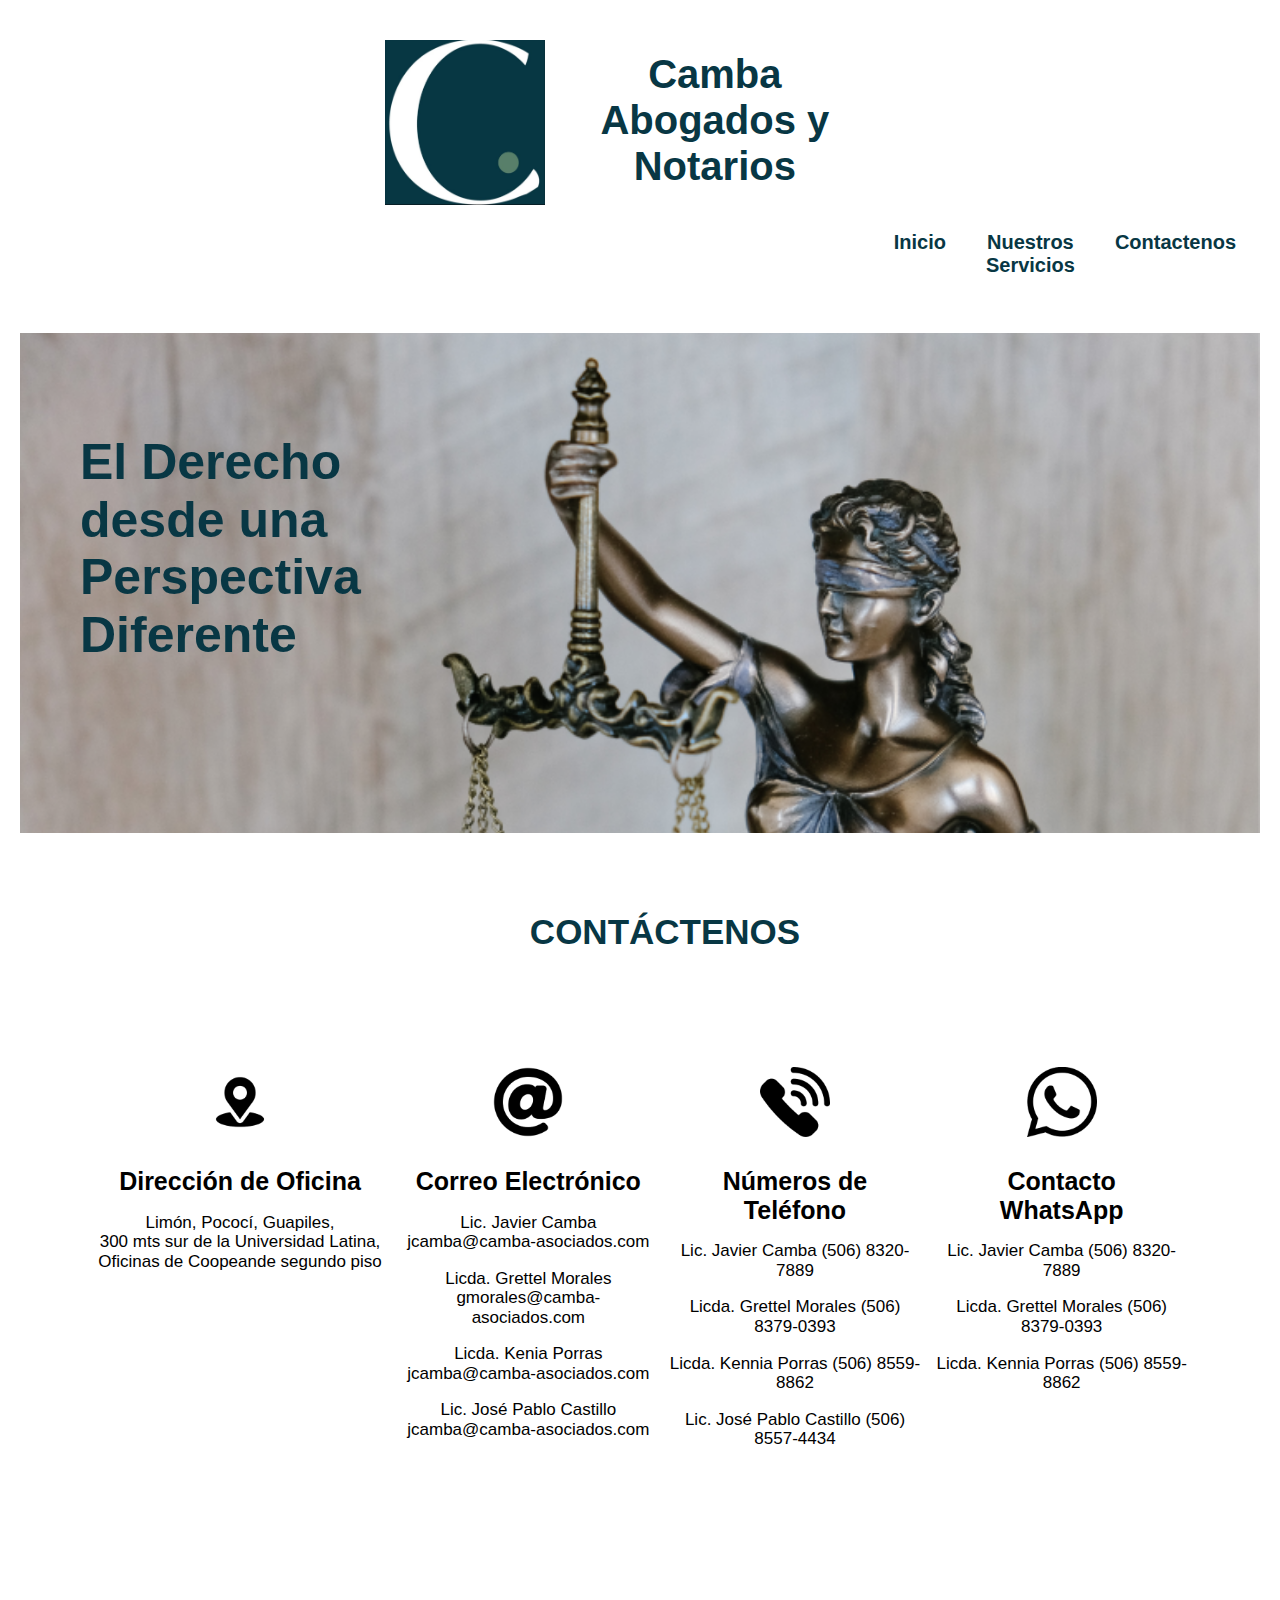
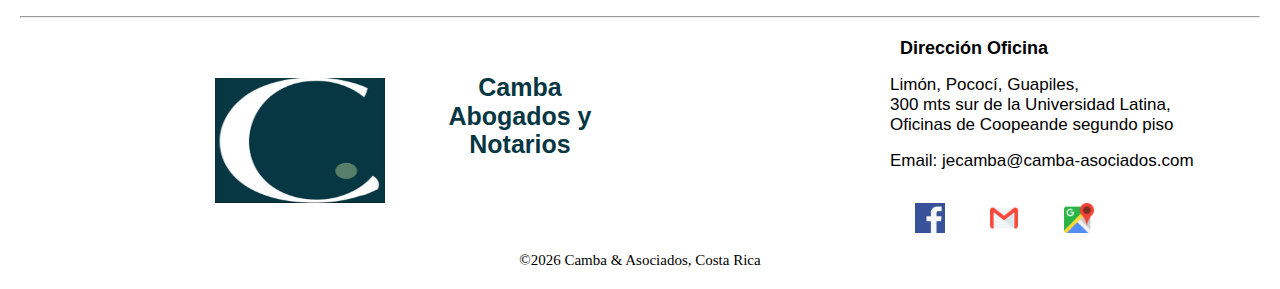
==== commit c592584e: "updates" ====
--- a/contactenos.html
+++ b/contactenos.html
@@ -90,6 +90,8 @@
     <div class="footer-info">&copy;<span id="currentyear"></span> Camba & Asociados, Costa Rica</div>
     <script src="js/date.js"></script>
     <script src="js/ham.js"></script>
+    <script src="js/lazy.js"></script>
+
 
 </body>
 </html>--- a/css/style.css
+++ b/css/style.css
@@ -241,8 +241,7 @@
 
 .contacto__titulo {
     text-align: center;
-    padding: 1rem;
-    font-size: 40px;
+    font-size: 35px;
 }
 
 .bloques {
